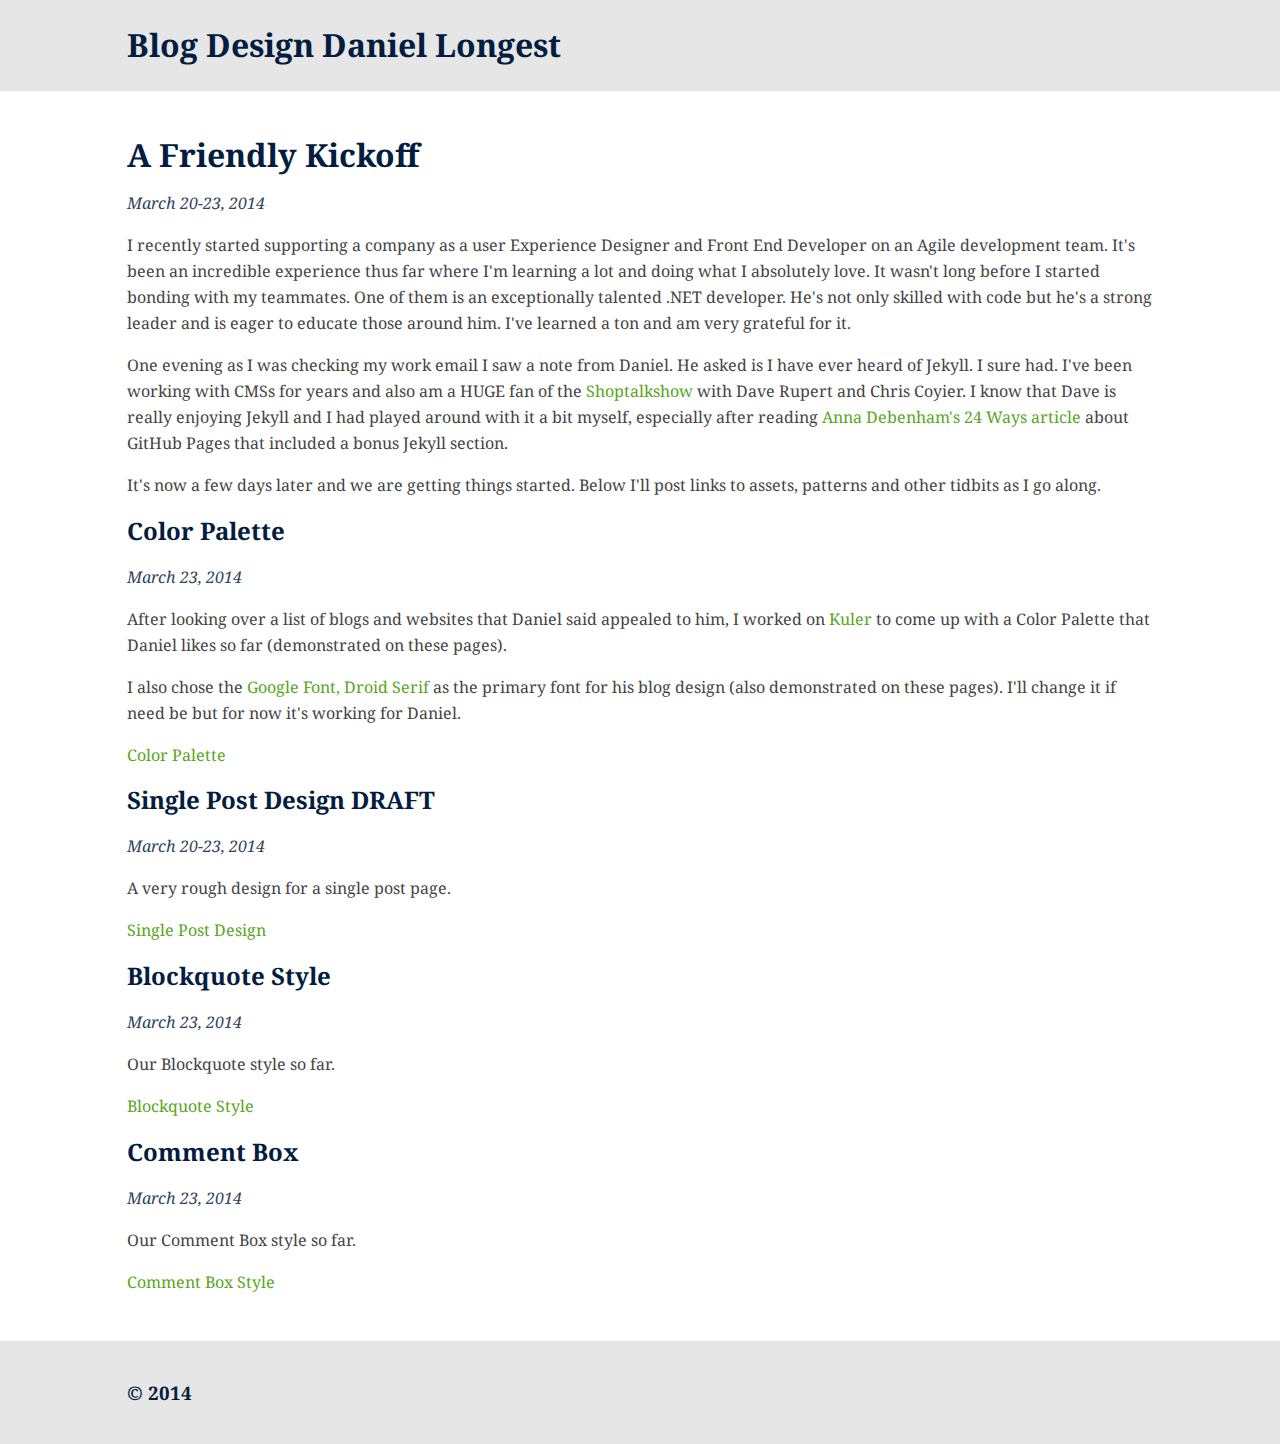
==== index.html @ 6c322074 "Adding styles via pages that link off of the main page." ====
<!DOCTYPE html>
<!--[if lt IE 7]>      <html class="no-js lt-ie9 lt-ie8 lt-ie7"> <![endif]-->
<!--[if IE 7]>         <html class="no-js lt-ie9 lt-ie8"> <![endif]-->
<!--[if IE 8]>         <html class="no-js lt-ie9"> <![endif]-->
<!--[if gt IE 8]><!--> <html class="no-js"> <!--<![endif]-->
    <head>
        <meta charset="utf-8">
        <meta http-equiv="X-UA-Compatible" content="IE=edge,chrome=1">
        <title>Blog Design for Dan Longest</title>
        <meta name="description" content="">
        <meta name="viewport" content="width=device-width, initial-scale=1">

        <link rel="stylesheet" href="css/normalize.min.css">
        <link rel="stylesheet" href="css/main.css">
        <link href='http://fonts.googleapis.com/css?family=Droid+Serif:400,700,400italic,700italic' rel='stylesheet' type='text/css'>

        <script src="js/vendor/modernizr-2.6.2-respond-1.1.0.min.js"></script>
    </head>
    <body>
        <!--[if lt IE 7]>
            <p class="browsehappy">You are using an <strong>outdated</strong> browser. Please <a href="http://browsehappy.com/">upgrade your browser</a> to improve your experience.</p>
        <![endif]-->

        <div class="header-container">
            <header class="wrapper clearfix">
                <h1 class="title">Blog Design Daniel Longest</h1>
                <!--<nav>
                    <ul>
                        <li><a href="#">nav ul li a</a></li>
                        <li><a href="#">nav ul li a</a></li>
                        <li><a href="#">nav ul li a</a></li>
                    </ul>
                </nav>-->
            </header>
        </div>

        <div class="main-container">
            <div class="main wrapper clearfix">

                <article>
                    <header>
                        <h1>A Friendly Kickoff</h1>
                        <p class="date"><em>March 20-23, 2014</em></p>
                        <p>I recently started supporting a company as a user Experience Designer and Front End Developer on an Agile development team. 
                        It's been an incredible experience thus far where I'm learning a lot and doing what I absolutely love. It wasn't long before 
                        I started bonding with my teammates. One of them is an exceptionally talented .NET developer. He's not only skilled with code 
                        but he's a strong leader and is eager to educate those around him. I've learned a ton and am very grateful for it.</p>
                        <p>One evening as I was checking my work email I saw a note from Daniel. He asked is I have ever heard of Jekyll. I sure 
                        had. I've been working with CMSs for years and also am a HUGE fan of the <a href="http://shoptalkshow.com/" title="Shoptalkshow Website" target="_blank">Shoptalkshow</a> 
                        with Dave Rupert and Chris Coyier. I know that Dave is really enjoying Jekyll and I had played around with it a bit myself, 
                        especially after reading <a href="http://24ways.org/2013/get-started-with-github-pages/" title="Read Anna's article" target="_blank">Anna 
                        Debenham's 24 Ways article</a> about GitHub Pages that included a bonus Jekyll section.</p>
                        <p>It's now a few days later and we are getting things started. Below I'll post links to assets, patterns and other tidbits as I go along.</p>
                    </header>
                    <section>
                        <h2>Color Palette</h2>
                        <p class="date"><em>March 23, 2014</em></p>
                        <p>After looking over a list of blogs and websites that Daniel said appealed to him, I worked on <a href=" https://kuler.adobe.com/create/color-wheel/" title="Kuler Website" target="_blank">Kuler</a> to come up with a Color Palette that Daniel likes so far (demonstrated on these pages).</p>
                        <p>I also chose the <a href="http://www.google.com/fonts/specimen/Droid+Serif" title="Droid Serif Font" target="_blank">Google Font, Droid Serif</a> as the primary font for his blog design (also demonstrated on these pages). I'll change it if need be but for now it's working for Daniel.</p>
                        <p><a href="color-palette.html" title="Color Palette">Color Palette</a></p>
                    </section>
                    <section>
                        <h2>Single Post Design DRAFT</h2>
                        <p class="date"><em>March 20-23, 2014</em></p>
                        <p>A very rough design for a single post page.</p>
                        <p><a href="single-post-one.html" title="Color Palette">Single Post Design</a></p>
                    </section>
                    <section>
                        <h2>Blockquote Style</h2>
                        <p class="date"><em>March 23, 2014</em></p>
                        <p>Our Blockquote style so far.</p>
                        <p><a href="blockquote-style.html" title="Color Palette">Blockquote Style</a></p>
                    </section>
                    <section>
                        <h2>Comment Box</h2>
                        <p class="date"><em>March 23, 2014</em></p>
                        <p>Our Comment Box style so far.</p>
                        <p><a href="comment-box.html" title="Color Palette">Comment Box Style</a></p>
                    </section>
                </article>

               <!-- <aside>
                    <h3>aside</h3>
                    <p>Lorem ipsum dolor sit amet, consectetur adipiscing elit. Aliquam sodales urna non odio egestas tempor. Nunc vel vehicula ante. Etiam bibendum iaculis libero, eget molestie nisl pharetra in. In semper consequat est, eu porta velit mollis nec. Curabitur posuere enim eget turpis feugiat tempor. Etiam ullamcorper lorem dapibus velit suscipit ultrices.</p>
                </aside>-->

            </div> <!-- #main -->
        </div> <!-- #main-container -->

        <div class="footer-container">
            <footer class="wrapper">
                <h3>© 2014</h3>
            </footer>
        </div>

        <script src="//ajax.googleapis.com/ajax/libs/jquery/1.11.0/jquery.min.js"></script>
        <script>window.jQuery || document.write('<script src="js/vendor/jquery-1.11.0.min.js"><\/script>')</script>

        <script src="js/main.js"></script>

        <!-- Google Analytics: change UA-XXXXX-X to be your site's ID. -->
        <script>
            (function(b,o,i,l,e,r){b.GoogleAnalyticsObject=l;b[l]||(b[l]=
            function(){(b[l].q=b[l].q||[]).push(arguments)});b[l].l=+new Date;
            e=o.createElement(i);r=o.getElementsByTagName(i)[0];
            e.src='//www.google-analytics.com/analytics.js';
            r.parentNode.insertBefore(e,r)}(window,document,'script','ga'));
            ga('create','UA-XXXXX-X');ga('send','pageview');
        </script>
    </body>
</html>
---- css/main.css ----
/*! HTML5 Boilerplate v4.3.0 | MIT License | http://h5bp.com/ */

html,
button,
input,
select,
textarea {
    color: #222;
}

html {
    font-size: 1em;
    line-height: 1.4;
}

::-moz-selection {
    background: #b3d4fc;
    text-shadow: none;
}

::selection {
    background: #b3d4fc;
    text-shadow: none;
}

hr {
    display: block;
    height: 1px;
    border: 0;
    border-top: 1px solid #ccc;
    margin: 1em 0;
    padding: 0;
}

audio,
canvas,
img,
video {
    vertical-align: middle;
}

fieldset {
    border: 0;
    margin: 0;
    padding: 0;
}

textarea {
    resize: vertical;
}

.browsehappy {
    margin: 0.2em 0;
    background: #ccc;
    color: #000;
    padding: 0.2em 0;
}


/* ===== Initializr Styles ==================================================
   Author: Jonathan Verrecchia - verekia.com/initializr/responsive-template
   ========================================================================== */

body {
    font: 16px/26px 'Droid Serif', serif;
    color: #444444;
}

.wrapper {
    width: 90%;
    margin: 0 5%;
}

/* ===================
    ALL: Orange Theme
   =================== */

/*.header-container {
    border-bottom: 20px solid #e44d26;
}*/

/*.footer-container,
.main aside {
    border-top: 20px solid #e44d26;
}*/

.header-container,
.footer-container,
.main aside {
    background: #E6E6E6;
}

.title {
    color: #031D40;
    line-height: 150%;
}

/* ==============
    MOBILE: Menu
   ============== */

nav ul {
    margin: 0;
    padding: 0;
}

nav a {
    display: block;
    margin-bottom: 10px;
    padding: 15px 0;

    text-align: center;
    text-decoration: none;
    font-weight: bold;

    color: white;
    background: #e44d26;
}

nav a:hover,
nav a:visited {
    color: white;
}

nav a:hover {
    text-decoration: underline;
}

/* ==============
    MOBILE: Main
   ============== */

.main {
    padding: 30px 0;
}

.main article h1 {
    font-size: 2em;
}

.main aside {
    color: white;
    padding: 0px 5% 10px;
}

.footer-container footer {
    color: white;
    padding: 20px 0;
}

/* ===============
    ALL: IE Fixes
   =============== */

.ie7 .title {
    padding-top: 20px;
}

/* ==========================================================================
   Author's custom styles
   ========================================================================== */

h1, h2, h3, h4, h5, h6 {
    color: #031D40;
}

a {
    color: #58A621;
    text-decoration: none;
}

a:hover, a:focus {
    color: #7c7c7c;
}

.date {
    color: #2F435B;
}

img {
    width: 100%;
    height: auto;
}

.lt-gray-bg {
    background-color: #f1f1f1;
}

a h1:hover {
    color: #2F435B;
}











/* ==========================================================================
   Media Queries
   ========================================================================== */

@media only screen and (min-width: 480px) {

/* ====================
    INTERMEDIATE: Menu
   ==================== */

    nav a {
        float: left;
        width: 27%;
        margin: 0 1.7%;
        padding: 25px 2%;
        margin-bottom: 0;
    }

    nav li:first-child a {
        margin-left: 0;
    }

    nav li:last-child a {
        margin-right: 0;
    }

/* ========================
    INTERMEDIATE: IE Fixes
   ======================== */

    nav ul li {
        display: inline;
    }

    .oldie nav a {
        margin: 0 0.7%;
    }
}

@media only screen and (min-width: 768px) {

/* ====================
    WIDE: CSS3 Effects
   ==================== */

    /*.header-container,
    .main aside {
        -webkit-box-shadow: 0 5px 10px #aaa;
           -moz-box-shadow: 0 5px 10px #aaa;
                box-shadow: 0 5px 10px #aaa;
    }*/

/* ============
    WIDE: Menu
   ============ */

    .title {
        float: left;
    }

    nav {
        float: right;
        width: 38%;
    }

/* ============
    WIDE: Main
   ============ */

    .main article {
        float: left;
        width: 100%;
    }

    .main aside {
        float: right;
        width: 28%;
    }
}

@media only screen and (min-width: 1140px) {

/* ===============
    Maximal Width
   =============== */

    .wrapper {
        width: 1026px; /* 1140px - 10% for margins */
        margin: 0 auto;
    }
}

/* ==========================================================================
   Helper classes
   ========================================================================== */

.ir {
    background-color: transparent;
    border: 0;
    overflow: hidden;
    *text-indent: -9999px;
}

.ir:before {
    content: "";
    display: block;
    width: 0;
    height: 150%;
}

.hidden {
    display: none !important;
    visibility: hidden;
}

.visuallyhidden {
    border: 0;
    clip: rect(0 0 0 0);
    height: 1px;
    margin: -1px;
    overflow: hidden;
    padding: 0;
    position: absolute;
    width: 1px;
}

.visuallyhidden.focusable:active,
.visuallyhidden.focusable:focus {
    clip: auto;
    height: auto;
    margin: 0;
    overflow: visible;
    position: static;
    width: auto;
}

.invisible {
    visibility: hidden;
}

.clearfix:before,
.clearfix:after {
    content: " ";
    display: table;
}

.clearfix:after {
    clear: both;
}

.clearfix {
    *zoom: 1;
}

/* ==========================================================================
   Print styles
   ========================================================================== */

@media print {
    * {
        background: transparent !important;
        color: #000 !important;
        box-shadow: none !important;
        text-shadow: none !important;
    }

    a,
    a:visited {
        text-decoration: underline;
    }

    a[href]:after {
        content: " (" attr(href) ")";
    }

    abbr[title]:after {
        content: " (" attr(title) ")";
    }

    .ir a:after,
    a[href^="javascript:"]:after,
    a[href^="#"]:after {
        content: "";
    }

    pre,
    blockquote {
        border: 1px solid #999;
        page-break-inside: avoid;
    }

    thead {
        display: table-header-group;
    }

    tr,
    img {
        page-break-inside: avoid;
    }

    img {
        max-width: 100% !important;
    }

    @page {
        margin: 0.5cm;
    }

    p,
    h2,
    h3 {
        orphans: 3;
        widows: 3;
    }

    h2,
    h3 {
        page-break-after: avoid;
    }
}
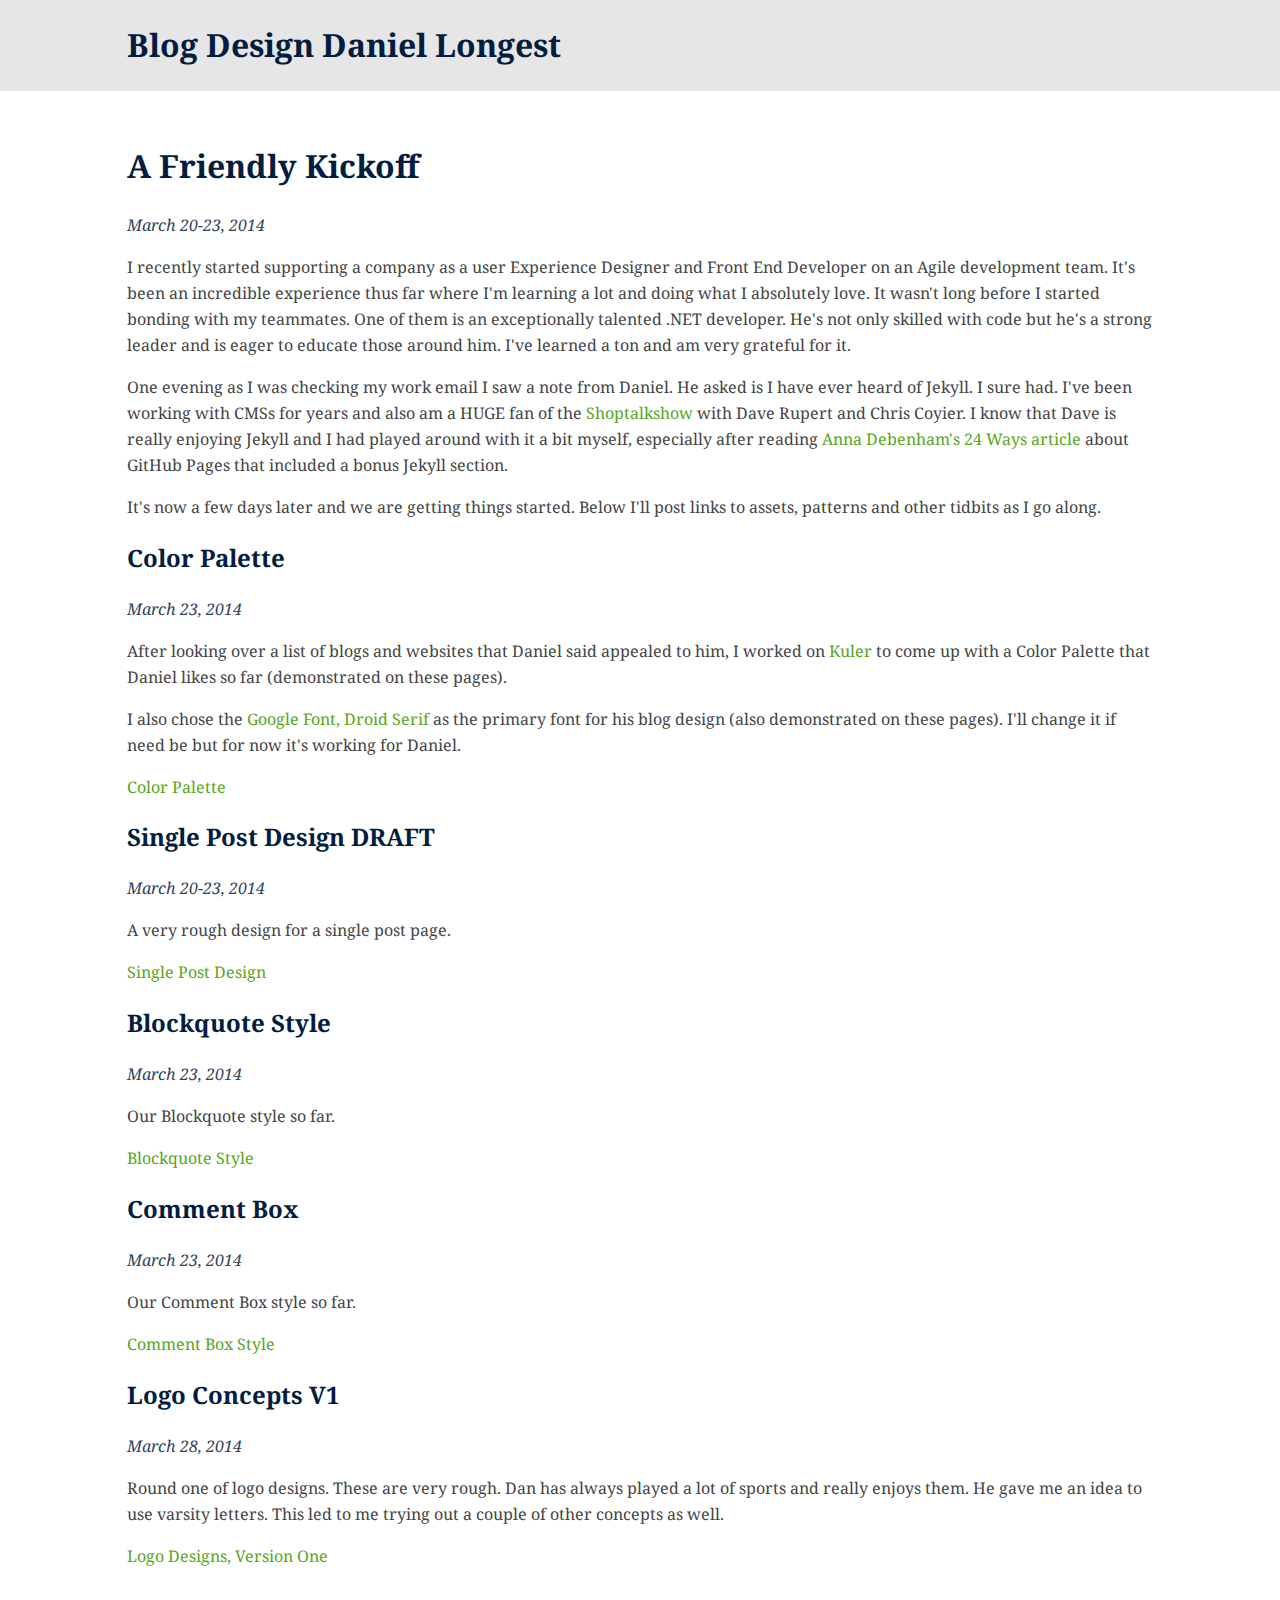
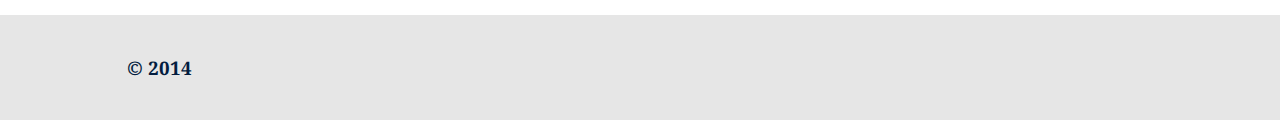
==== commit cb81e09d: "Adding logo concepts to the design journal" ====
--- a/index.html
+++ b/index.html
@@ -77,6 +77,12 @@
                         <p>Our Comment Box style so far.</p>
                         <p><a href="comment-box.html" title="Color Palette">Comment Box Style</a></p>
                     </section>
+                    <section>
+                        <h2>Logo Concepts V1</h2>
+                        <p class="date"><em>March 28, 2014</em></p>
+                        <p>Round one of logo designs. These are very rough. Dan has always played a lot of sports and really enjoys them. He gave me an idea to use varsity letters. This led to me trying out a couple of other concepts as well.</p>
+                        <p><a href="comment-box.html" title="Color Palette">Logo Designs, Version One</a></p>
+                    </section>
                 </article>
 
                <!-- <aside>
--- a/css/main.css
+++ b/css/main.css
@@ -162,6 +162,7 @@
 
 h1, h2, h3, h4, h5, h6 {
     color: #031D40;
+    line-height: 150%;
 }
 
 a {
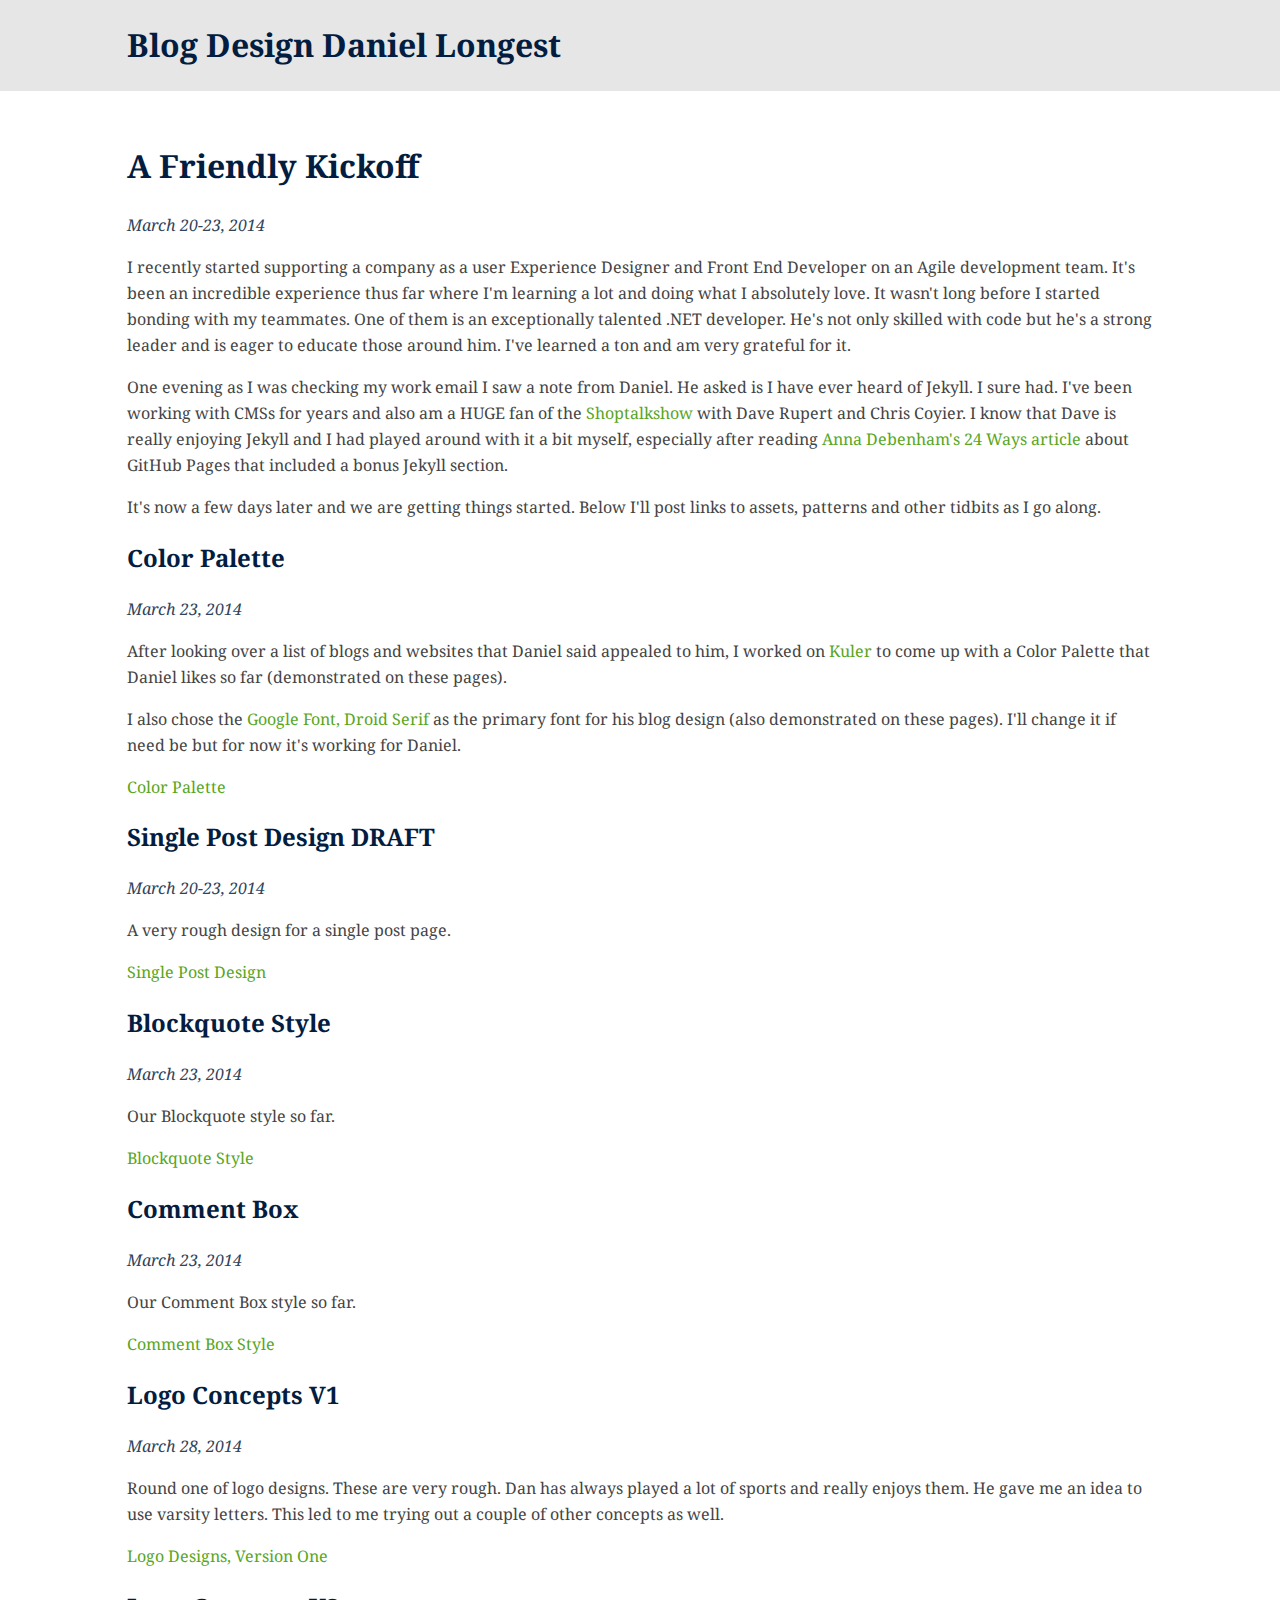
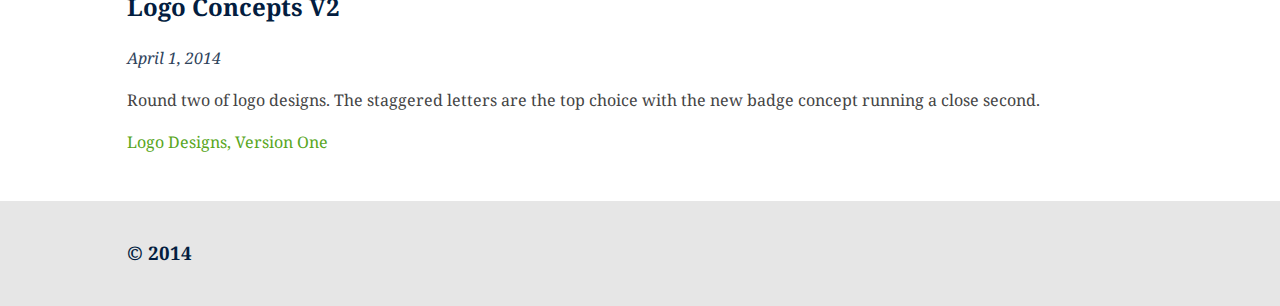
==== commit f95f84bb: "Adding second round of logo designs" ====
--- a/index.html
+++ b/index.html
@@ -81,7 +81,13 @@
                         <h2>Logo Concepts V1</h2>
                         <p class="date"><em>March 28, 2014</em></p>
                         <p>Round one of logo designs. These are very rough. Dan has always played a lot of sports and really enjoys them. He gave me an idea to use varsity letters. This led to me trying out a couple of other concepts as well.</p>
-                        <p><a href="comment-box.html" title="Color Palette">Logo Designs, Version One</a></p>
+                        <p><a href="logo-one.html" title="Color Palette">Logo Designs, Version One</a></p>
+                    </section
+                    <section>
+                        <h2>Logo Concepts V2</h2>
+                        <p class="date"><em>April 1, 2014</em></p>
+                        <p>Round two of logo designs. The staggered letters are the top choice with the new badge concept running a close second.</p>
+                        <p><a href="logo-two.html" title="Color Palette">Logo Designs, Version One</a></p>
                     </section>
                 </article>
 
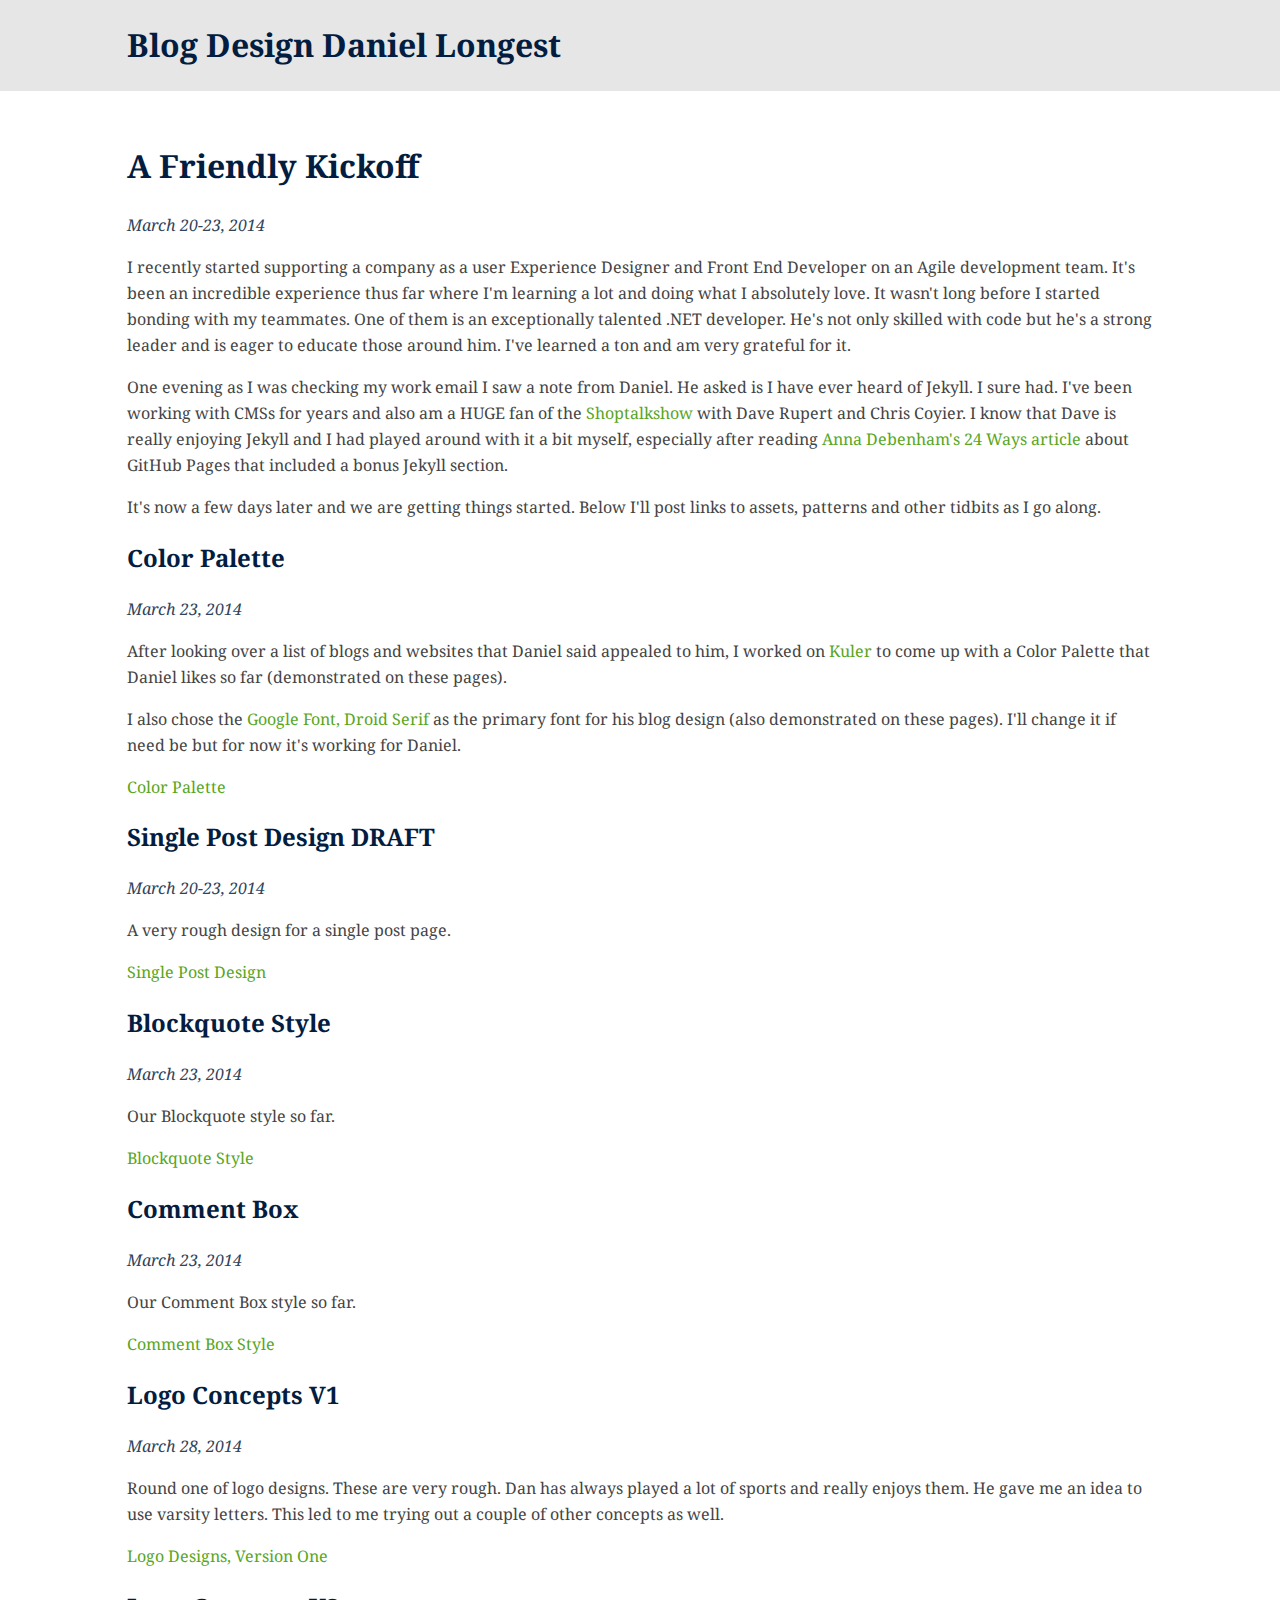
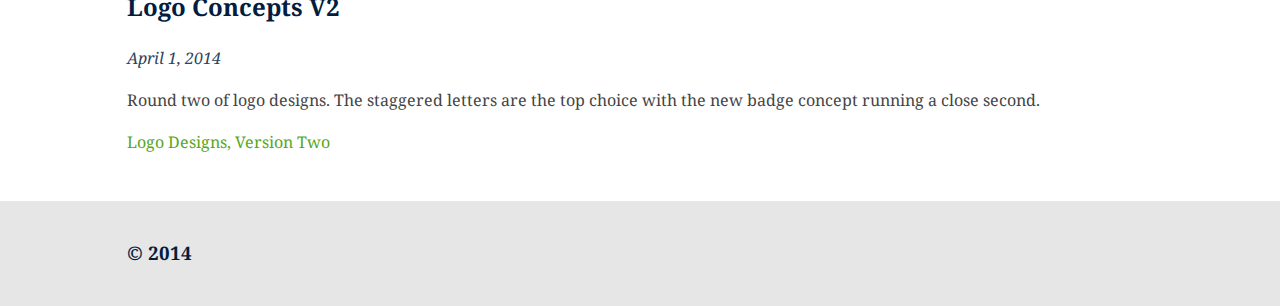
==== commit b81dd8d6: "Updating text on homepage for Logo Version Two link." ====
--- a/index.html
+++ b/index.html
@@ -87,7 +87,7 @@
                         <h2>Logo Concepts V2</h2>
                         <p class="date"><em>April 1, 2014</em></p>
                         <p>Round two of logo designs. The staggered letters are the top choice with the new badge concept running a close second.</p>
-                        <p><a href="logo-two.html" title="Color Palette">Logo Designs, Version One</a></p>
+                        <p><a href="logo-two.html" title="Color Palette">Logo Designs, Version Two</a></p>
                     </section>
                 </article>
 
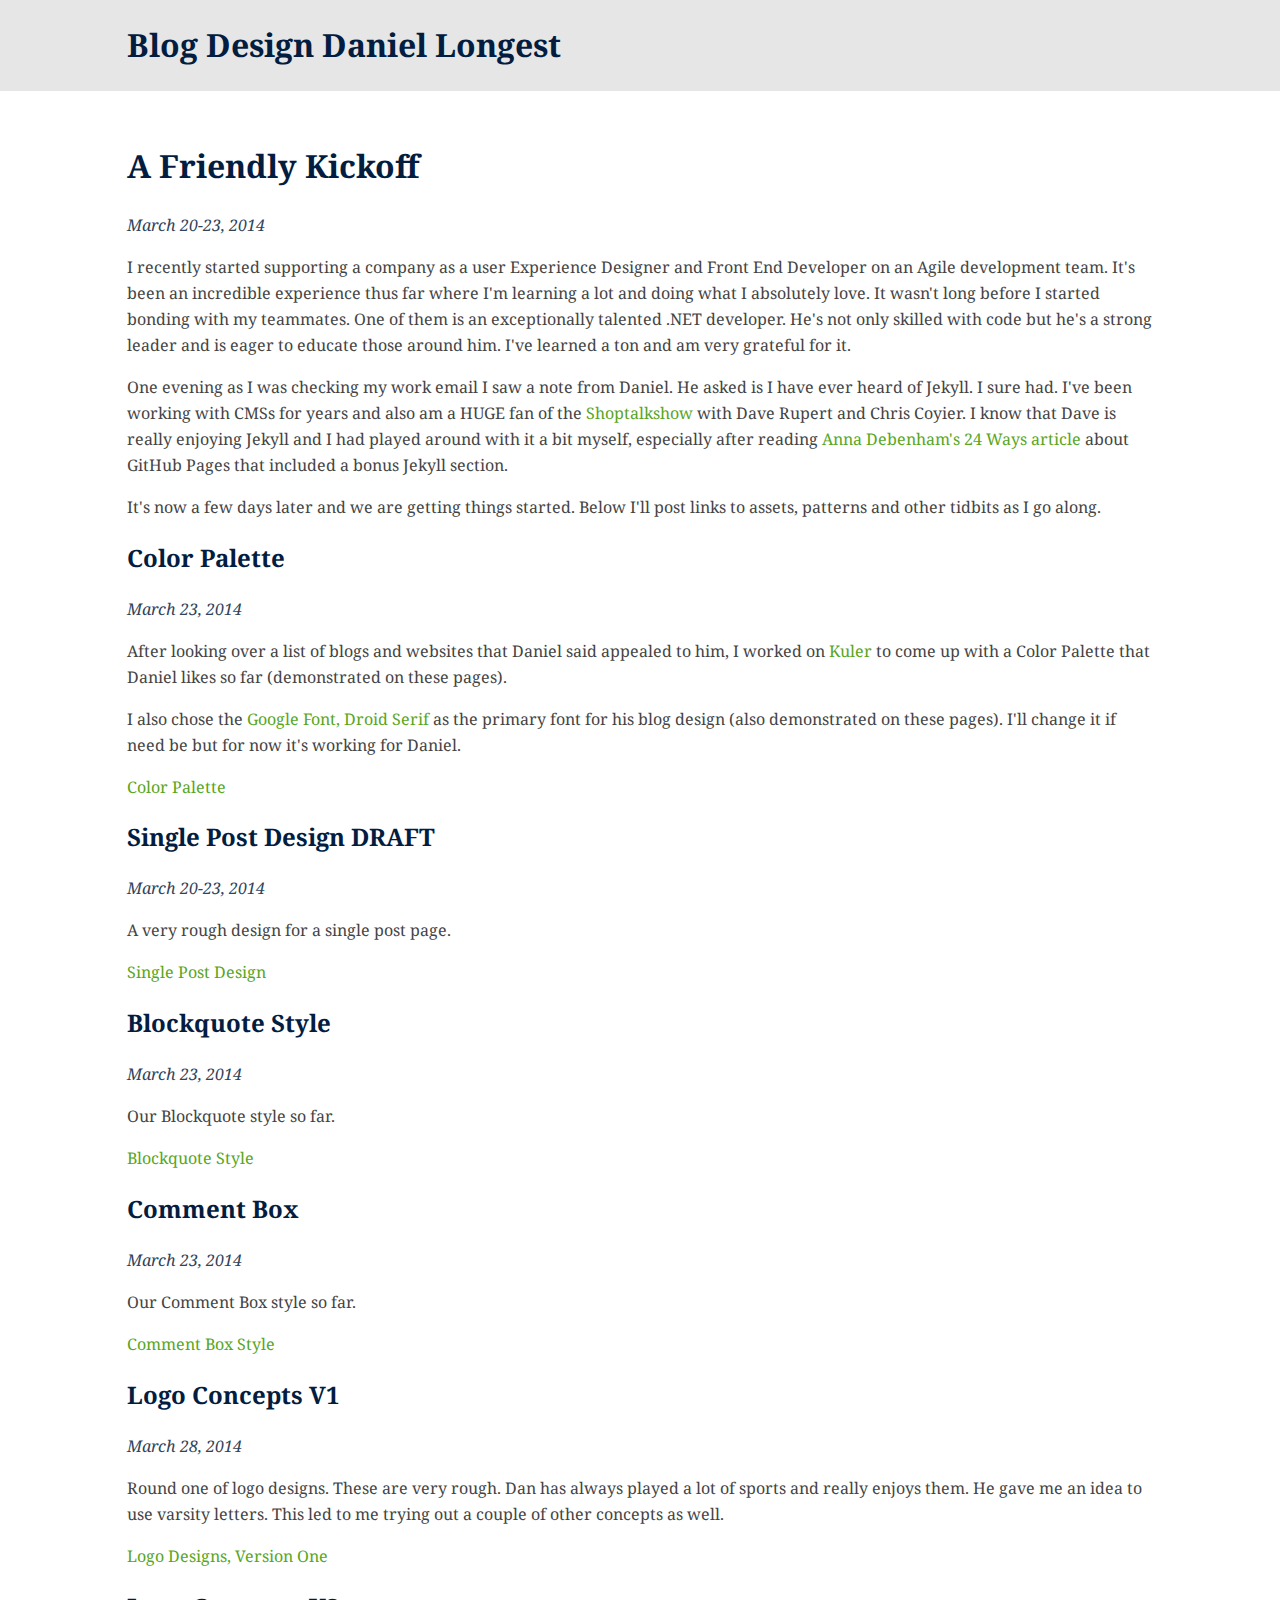
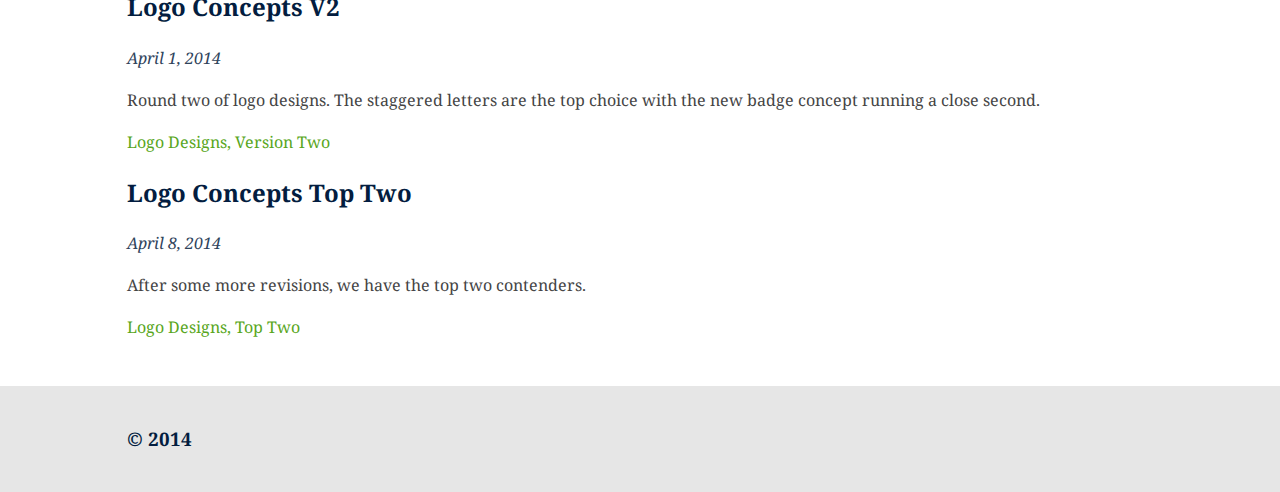
==== commit 9cc05cef: "Adding top two logo concepts with blog layout drafts." ====
--- a/index.html
+++ b/index.html
@@ -89,6 +89,12 @@
                         <p>Round two of logo designs. The staggered letters are the top choice with the new badge concept running a close second.</p>
                         <p><a href="logo-two.html" title="Color Palette">Logo Designs, Version Two</a></p>
                     </section>
+                    <section>
+                        <h2>Logo Concepts Top Two</h2>
+                        <p class="date"><em>April 8, 2014</em></p>
+                        <p>After some more revisions, we have the top two contenders.</p>
+                        <p><a href="top-two.html" title="Color Palette">Logo Designs, Top Two</a></p>
+                    </section>
                 </article>
 
                <!-- <aside>
--- a/css/main.css
+++ b/css/main.css
@@ -189,6 +189,10 @@
 
 a h1:hover {
     color: #2F435B;
+}
+
+.margin-bottom {
+    margin-bottom: 1em;
 }
 
 
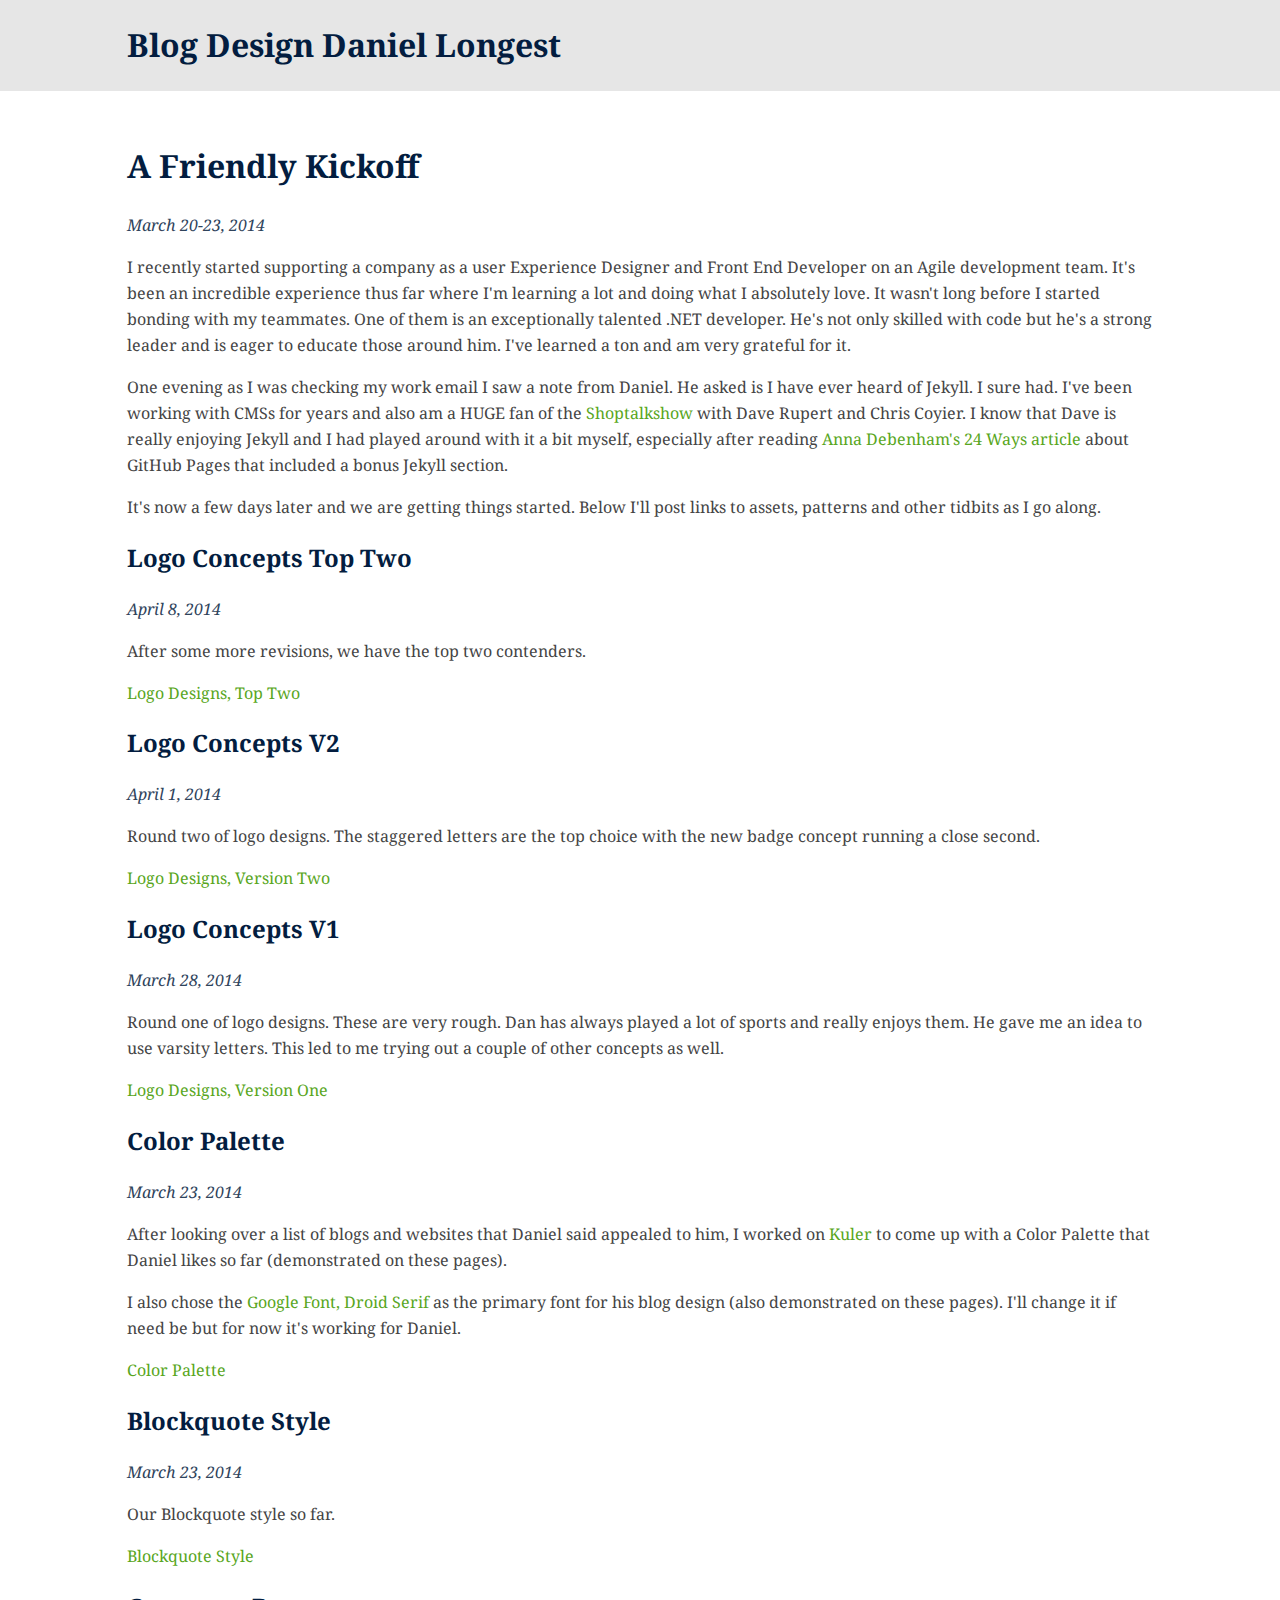
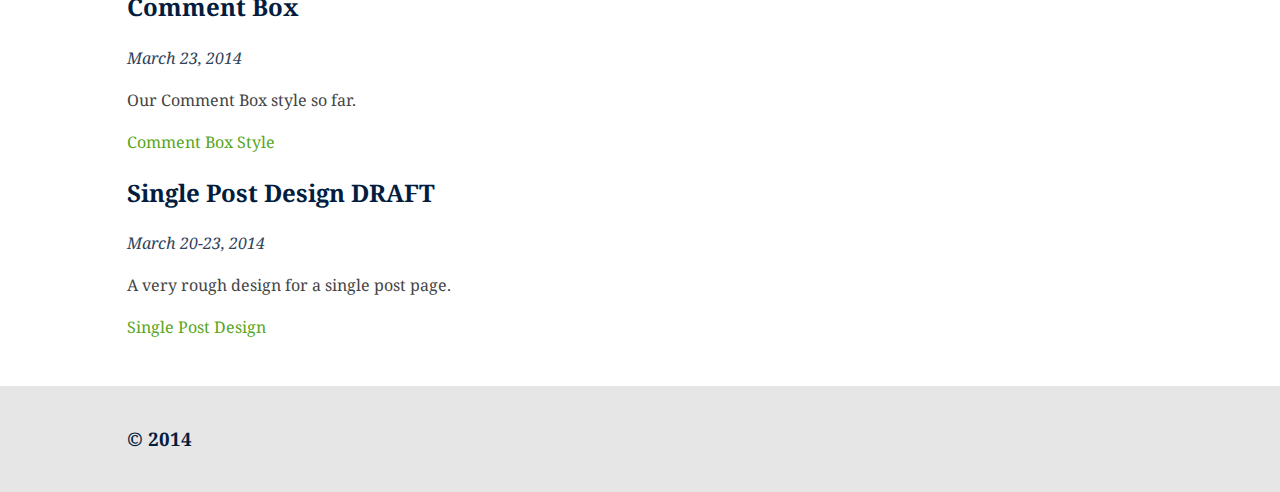
==== commit bf767b4c: "Updating order of posts on homepage." ====
--- a/index.html
+++ b/index.html
@@ -53,17 +53,29 @@
                         <p>It's now a few days later and we are getting things started. Below I'll post links to assets, patterns and other tidbits as I go along.</p>
                     </header>
                     <section>
+                        <h2>Logo Concepts Top Two</h2>
+                        <p class="date"><em>April 8, 2014</em></p>
+                        <p>After some more revisions, we have the top two contenders.</p>
+                        <p><a href="top-two.html" title="Color Palette">Logo Designs, Top Two</a></p>
+                    </section>
+                    <section>
+                        <h2>Logo Concepts V2</h2>
+                        <p class="date"><em>April 1, 2014</em></p>
+                        <p>Round two of logo designs. The staggered letters are the top choice with the new badge concept running a close second.</p>
+                        <p><a href="logo-two.html" title="Color Palette">Logo Designs, Version Two</a></p>
+                    </section>
+                    <section>
+                        <h2>Logo Concepts V1</h2>
+                        <p class="date"><em>March 28, 2014</em></p>
+                        <p>Round one of logo designs. These are very rough. Dan has always played a lot of sports and really enjoys them. He gave me an idea to use varsity letters. This led to me trying out a couple of other concepts as well.</p>
+                        <p><a href="logo-one.html" title="Color Palette">Logo Designs, Version One</a></p>
+                    </section>
+                    <section>
                         <h2>Color Palette</h2>
                         <p class="date"><em>March 23, 2014</em></p>
                         <p>After looking over a list of blogs and websites that Daniel said appealed to him, I worked on <a href=" https://kuler.adobe.com/create/color-wheel/" title="Kuler Website" target="_blank">Kuler</a> to come up with a Color Palette that Daniel likes so far (demonstrated on these pages).</p>
                         <p>I also chose the <a href="http://www.google.com/fonts/specimen/Droid+Serif" title="Droid Serif Font" target="_blank">Google Font, Droid Serif</a> as the primary font for his blog design (also demonstrated on these pages). I'll change it if need be but for now it's working for Daniel.</p>
                         <p><a href="color-palette.html" title="Color Palette">Color Palette</a></p>
-                    </section>
-                    <section>
-                        <h2>Single Post Design DRAFT</h2>
-                        <p class="date"><em>March 20-23, 2014</em></p>
-                        <p>A very rough design for a single post page.</p>
-                        <p><a href="single-post-one.html" title="Color Palette">Single Post Design</a></p>
                     </section>
                     <section>
                         <h2>Blockquote Style</h2>
@@ -78,22 +90,10 @@
                         <p><a href="comment-box.html" title="Color Palette">Comment Box Style</a></p>
                     </section>
                     <section>
-                        <h2>Logo Concepts V1</h2>
-                        <p class="date"><em>March 28, 2014</em></p>
-                        <p>Round one of logo designs. These are very rough. Dan has always played a lot of sports and really enjoys them. He gave me an idea to use varsity letters. This led to me trying out a couple of other concepts as well.</p>
-                        <p><a href="logo-one.html" title="Color Palette">Logo Designs, Version One</a></p>
-                    </section
-                    <section>
-                        <h2>Logo Concepts V2</h2>
-                        <p class="date"><em>April 1, 2014</em></p>
-                        <p>Round two of logo designs. The staggered letters are the top choice with the new badge concept running a close second.</p>
-                        <p><a href="logo-two.html" title="Color Palette">Logo Designs, Version Two</a></p>
-                    </section>
-                    <section>
-                        <h2>Logo Concepts Top Two</h2>
-                        <p class="date"><em>April 8, 2014</em></p>
-                        <p>After some more revisions, we have the top two contenders.</p>
-                        <p><a href="top-two.html" title="Color Palette">Logo Designs, Top Two</a></p>
+                        <h2>Single Post Design DRAFT</h2>
+                        <p class="date"><em>March 20-23, 2014</em></p>
+                        <p>A very rough design for a single post page.</p>
+                        <p><a href="single-post-one.html" title="Color Palette">Single Post Design</a></p>
                     </section>
                 </article>
 
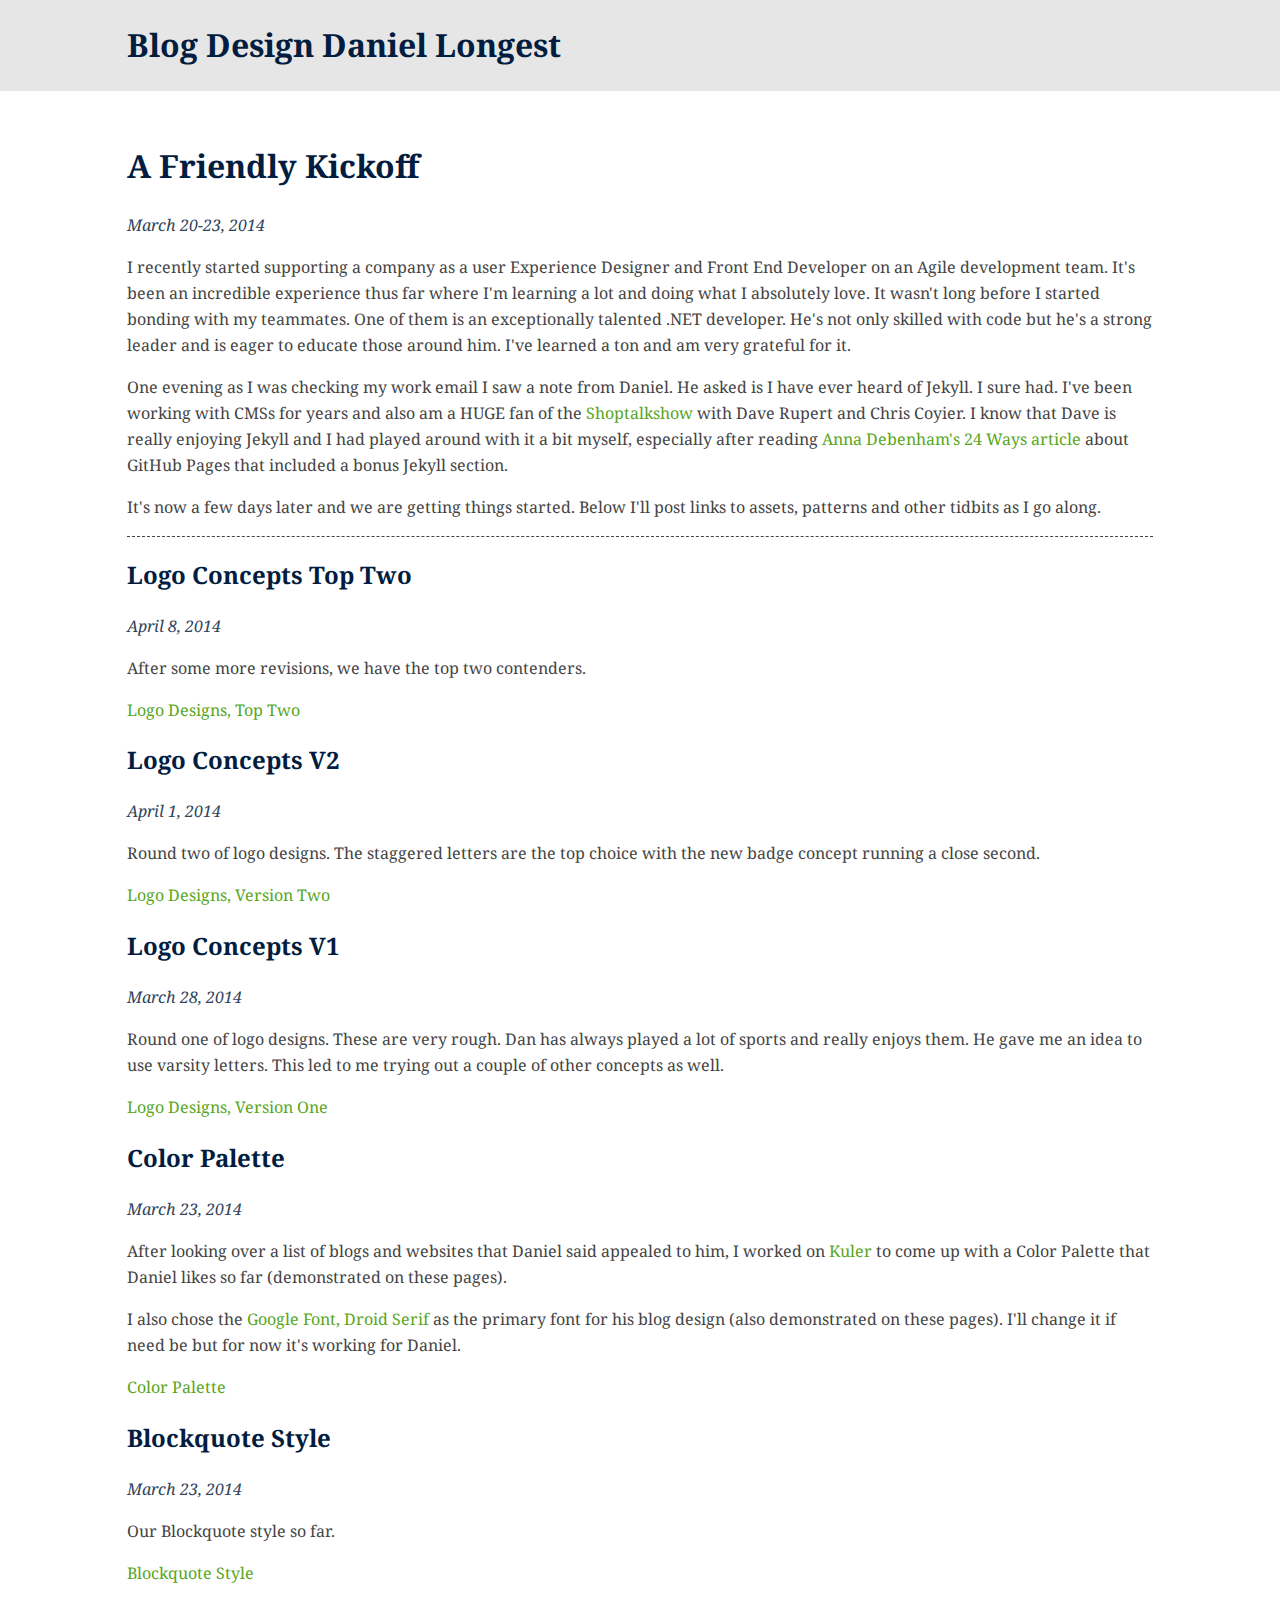
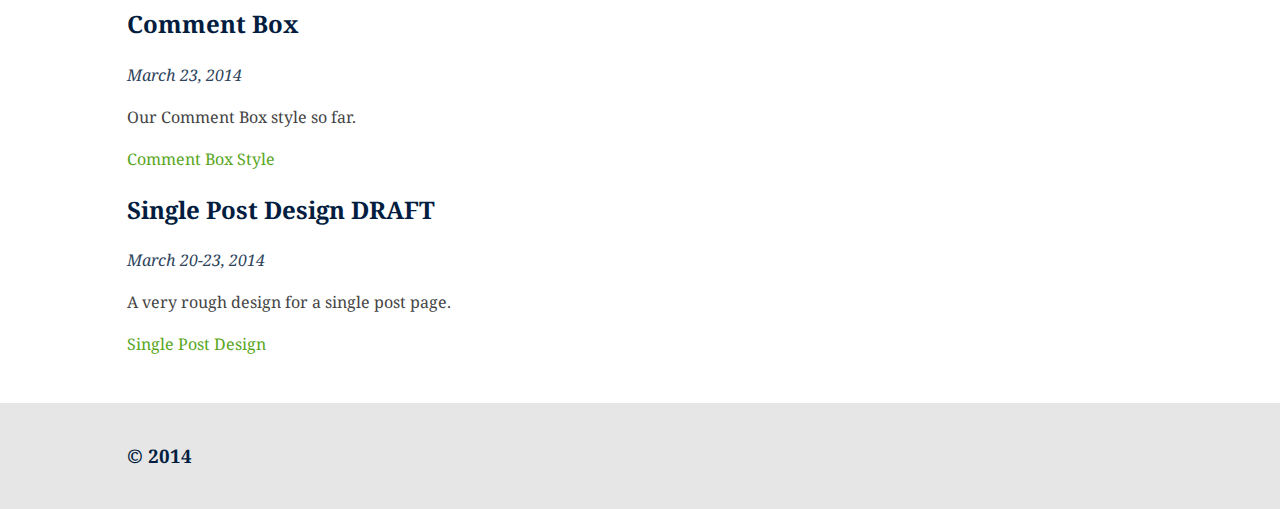
==== commit ff13ba04: "Making the bottom border a class." ====
--- a/index.html
+++ b/index.html
@@ -38,7 +38,7 @@
             <div class="main wrapper clearfix">
 
                 <article>
-                    <header>
+                    <header class="border-bottom">
                         <h1>A Friendly Kickoff</h1>
                         <p class="date"><em>March 20-23, 2014</em></p>
                         <p>I recently started supporting a company as a user Experience Designer and Front End Developer on an Agile development team. 
--- a/css/main.css
+++ b/css/main.css
@@ -193,6 +193,10 @@
 
 .margin-bottom {
     margin-bottom: 1em;
+}
+
+.border-bottom {
+    border-bottom: 1px dashed #444444;
 }
 
 
